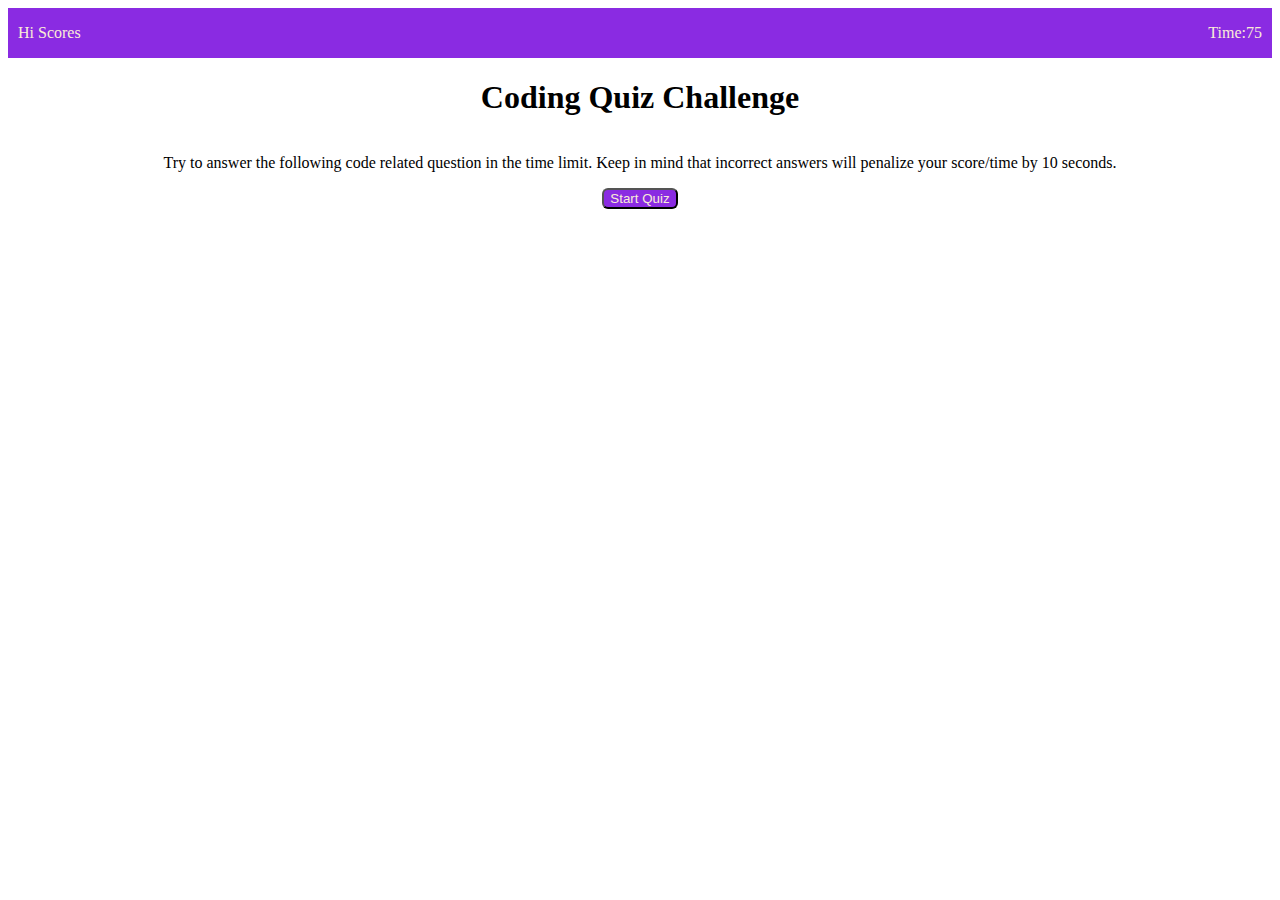
==== index.html @ 09f1ec61 "created static HTML and CSS, created a start state function to create dynamic html and styling for t" ====
<!DOCTYPE html>
<html lang="en">
<head>
    <meta charset="UTF-8">
    <meta http-equiv="X-UA-Compatible" content="IE=edge">
    <meta name="viewport" content="width=device-width, initial-scale=1.0">
    <link rel="stylesheet" href="./assets/css/style.css">
    <title>Code Quiz</title>
</head>
<body>
    <!-- Header at the top of the page -->
    <header>
        <nav>
            <a href="#">Hi Scores</a>
        </nav>
        <div class="timer">
            <p>Time:<span id="timer">75</span></p>
        </div>
    </header>
    <!-- Main Element for Questions and Headings -->
    <main id="questions">

    </main>
    <!-- Article for Buttons -->
    <article id="options">

    </article>

    <script src="./assets/js/script.js"></script>
</body>
</html>
---- assets/css/style.css ----
header {
    background-color: blueviolet;
    display: flex;
    justify-content: space-between;
    align-content: center;
}
nav {
    padding-left: 10px;
    display: flex;
    align-items: center;
}
a {
    text-decoration: none;
    color: antiquewhite;
}
.timer {
    color: antiquewhite;
    padding-right: 10px;
}
main {
    display: flex;
    justify-content: center;
    flex-flow: column;
    align-items: center;
}
article {
    display: flex;
    justify-content: center;
    flex-flow: column;
    align-items: center;
}
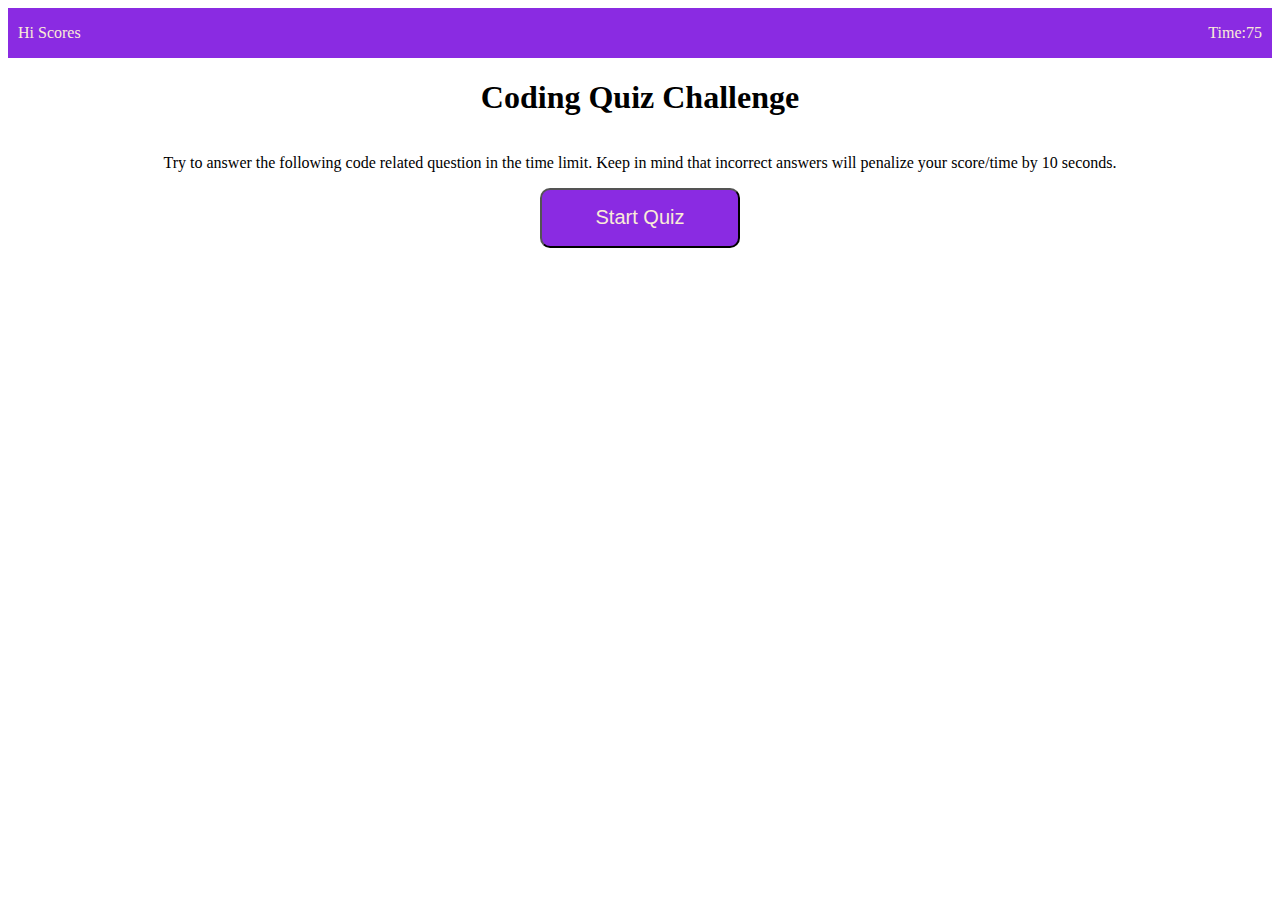
==== commit adced84d: "add function so that the quiz will tell you whether your answer was right or wrong" ====
--- a/index.html
+++ b/index.html
@@ -18,13 +18,11 @@
         </div>
     </header>
     <!-- Main Element for Questions and Headings -->
-    <main id="questions">
-
-    </main>
+    <main id="questions"></main>
     <!-- Article for Buttons -->
-    <article id="options">
-
-    </article>
+    <article id="options"></article>
+    <!-- Aside for confirming whether answer was Wrong or Correct -->
+    <aside id="confirm"></aside>
 
     <script src="./assets/js/script.js"></script>
 </body>
